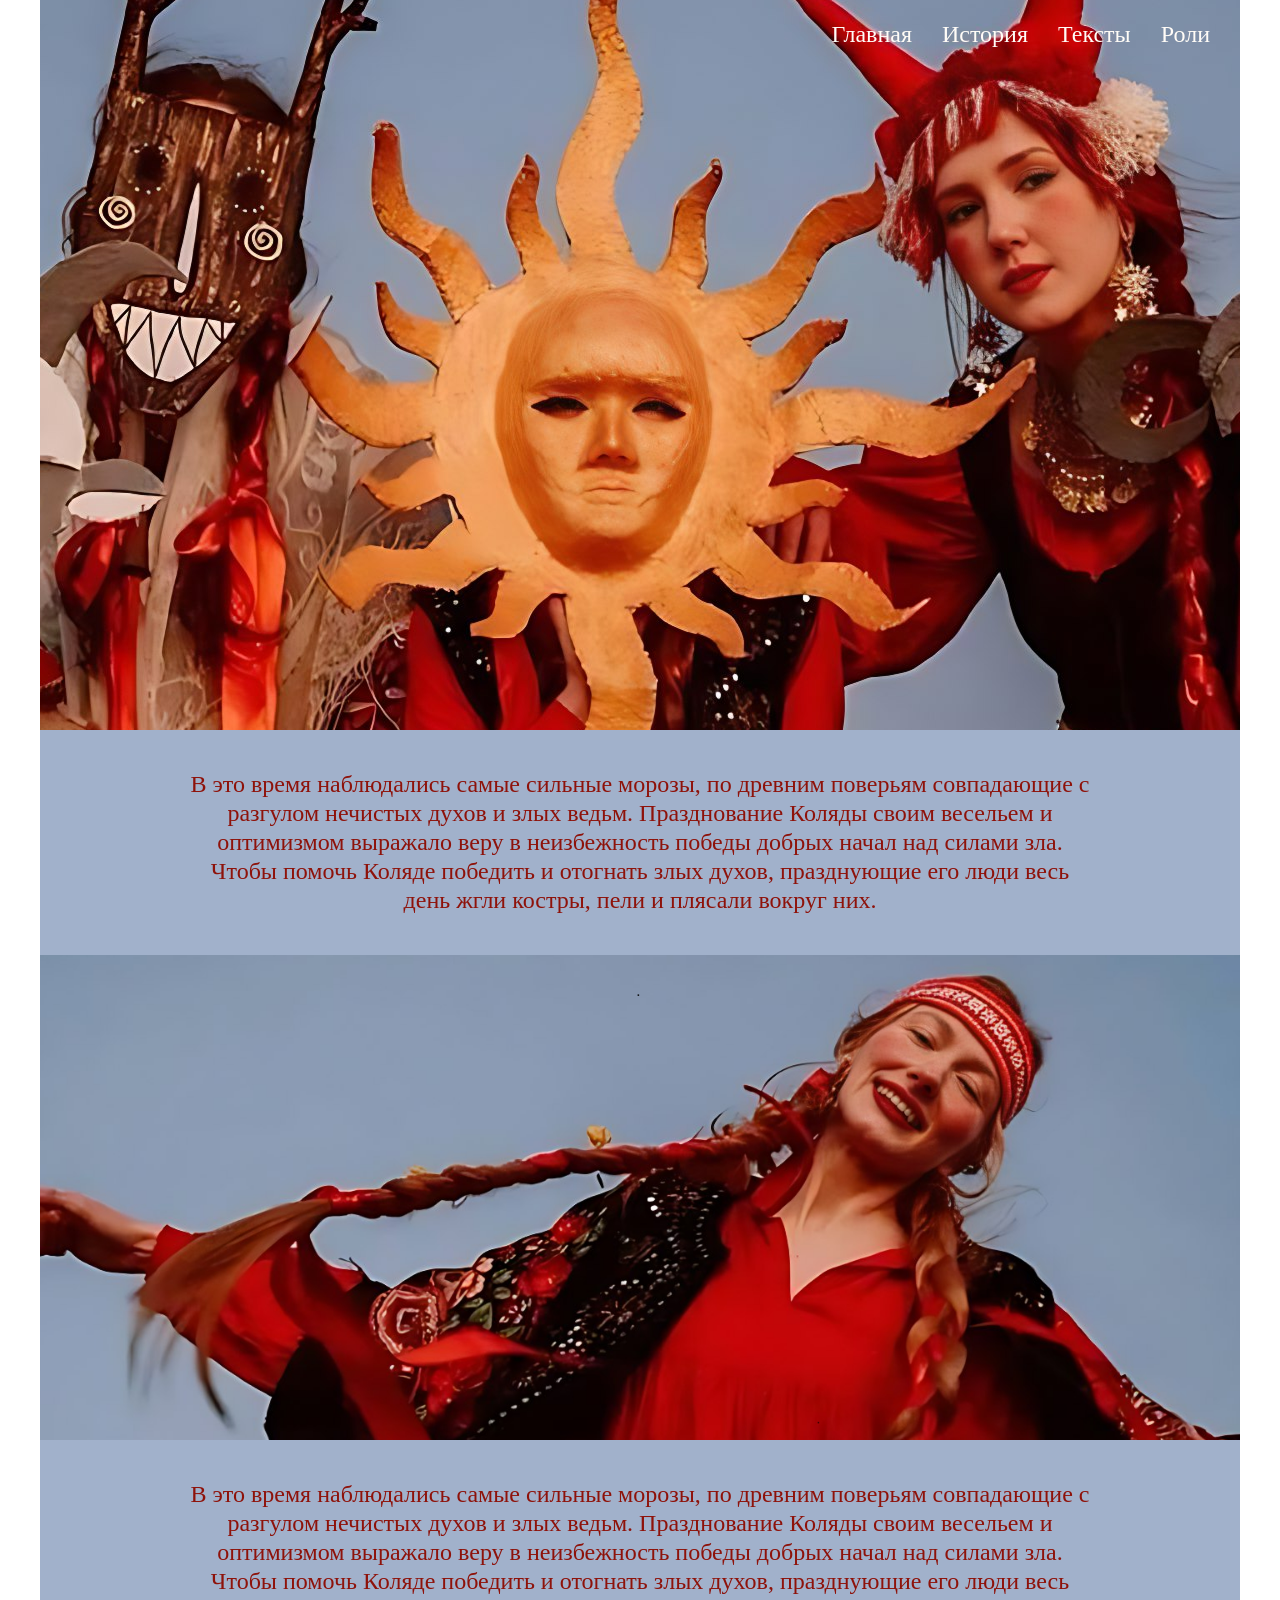
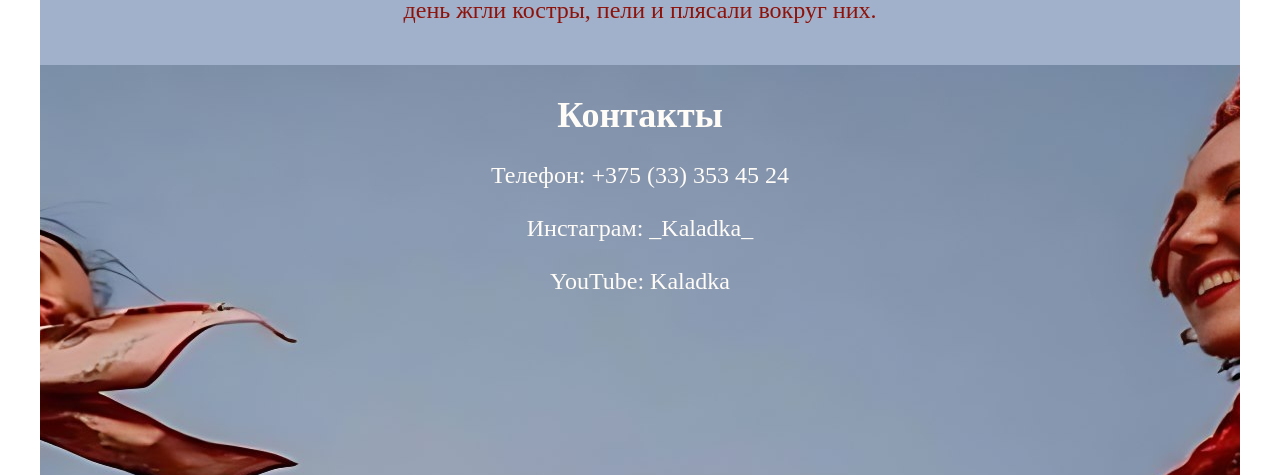
==== history/history.html @ 1ce9709d "Add files via upload" ====
<!DOCTYPE html>
<html lang="rus">
<head>
    <meta charset="UTF-8">
    <meta name="viewport" content="width=device-width, initial-scale=1.0">
    <link rel="preconnect" href="https://fonts.googleapis.com">
    <link rel="preconnect" href="https://fonts.gstatic.com" crossorigin>
    <link href="https://fonts.googleapis.com/css2?family=Philosopher&display=swap" rel="stylesheet">
    <link rel="stylesheet" href="/normalize.css">
    <link rel="stylesheet" href="/history/style.css">
    <title>Каляда</title>
   <link rel="shortcut icon" href="/balalaika_9476349.png" type="image/x-icon">
</head>
<body>
   <div class="container">
  <div class="banner"> 
     
        <header class="header">
   
        <nav class="nav">
            <ul class="menu">
                <li class="menu-item">
                    <a class="menu-link" href="/index.html">Главная</a>
                </li>
                <li class="menu-item">
                    <a class="menu-link" href="/history/history.html">История</a>
                </li>
                <li class="menu-item">
                    <a class="menu-link" href="/text/text.html">Тексты</a>
                </li>
                <li class="menu-item">
                    <a class="menu-link" href="/roles/roles.html">Роли</a>
                </li>
            </ul>
        </nav>

    
    </header>
</div> 
</div>

    <div class="container">
    <section class="hist">
        
           <p class="hist-text">В это время наблюдались самые сильные морозы, по древним поверьям совпадающие с разгулом нечистых духов и злых ведьм. Празднование Коляды своим весельем и оптимизмом выражало веру в неизбежность победы добрых начал над силами зла. Чтобы помочь Коляде победить и отогнать злых духов, празднующие его люди весь день жгли костры, пели и плясали вокруг них.</p>
       
    </section>
</div>

 <div class="container">

    <section class="image-gallery">
        <img src="/images/history2.png" alt="Девушка в национальном костюме">
    </section>
 </div>

 <div class="container">

   <section class="hist">
       
           <p class="text2">В это время наблюдались самые сильные морозы, по древним поверьям совпадающие с разгулом нечистых духов и злых ведьм. Празднование Коляды своим весельем и оптимизмом выражало веру в неизбежность победы добрых начал над силами зла. Чтобы помочь Коляде победить и отогнать злых духов, празднующие его люди весь день жгли костры, пели и плясали вокруг них.</p>
        
    </section>
    </div>
    <div class="container">
<section class="contacts">
    <div class="foter">
     <h2>Контакты</h2>
            <p>Телефон: +375 (33) 353 45 24</p>
            <p>Инстаграм: _Kaladka_</p>
            <p>YouTube: Kaladka</p>      
    </div>
</section>
</div>
</div>
</body>
</html>
---- history/style.css ----
@import url('https://fonts.googleapis.com/css2?family=Philosopher&display=swap');

а{
    text-decoration: none;
    border: none;
    color:#FFFCF7; 
    text-decoration: none;

}
ul{
    padding: 0;
    margin: 0;
    list-style: none;

}
.block {
  border:1px solid black;
  width: 200px;
  height: 300px;
  display:inline-block;
  margin:10px;
}

body{
 /* font-family: "Philosopher", sans-serif; */
  font-weight: 400;
  font-style: normal;
  color:#FFFCF7;

} 

.banner{
background-image: url('/images/history.png');
background-repeat: no-repeat; 
background-position: center top; 
padding: 20px 0 20px;
font-size: 24px;
line-height: 29px;
height: 690px;
}

.container{
    max-width: 1400px; 
    margin: 0 auto;
    padding: 0px 40px;  
}
.nav{
    display: flex;
    justify-content: end;
    align-items: center;
}
.menu{
    display: flex;
}

.menu-item{
    padding-right: 30px;
}
.menu-link{
   text-decoration: none;
    border: none;
    color: #FFFCF7

}


.hist {
    background-color: #A1B1CB; 
    padding: 40px 0;
    margin-top: 0;
}
.hist-text{
    font-size: 24px;
    line-height: 29px;
    max-width: 900px; 
    margin: 0 auto; 
    text-align: center; 
    color: #8E120A;

}
.text2 {
    font-size: 24px;
    line-height: 29px;
    max-width: 900px; 
    margin: 0 auto; 
    text-align: center; 
    color: #8E120A;

}
.image-gallery {
    margin-top: 0px; 
}

.image-gallery img {
    display: block; 
    width: 100%; 
    height: auto; 
    object-fit: cover; 
}

.contacts {
background-image: url('/images/history3.png');
background-repeat: no-repeat; 
background-position: center top; 
display: flex;
justify-content: center;
padding:30px 0; 
text-align: center; 
margin: 0;
height: 350px;
margin-top: 0;

}
.foter h2 {
    
    font-size: 36px; 
    margin: 0px 0px 25px 0px; 
} 

.foter p {
    font-size: 24px; 
    line-height: 29px; 
    margin-bottom: 10px; 
}
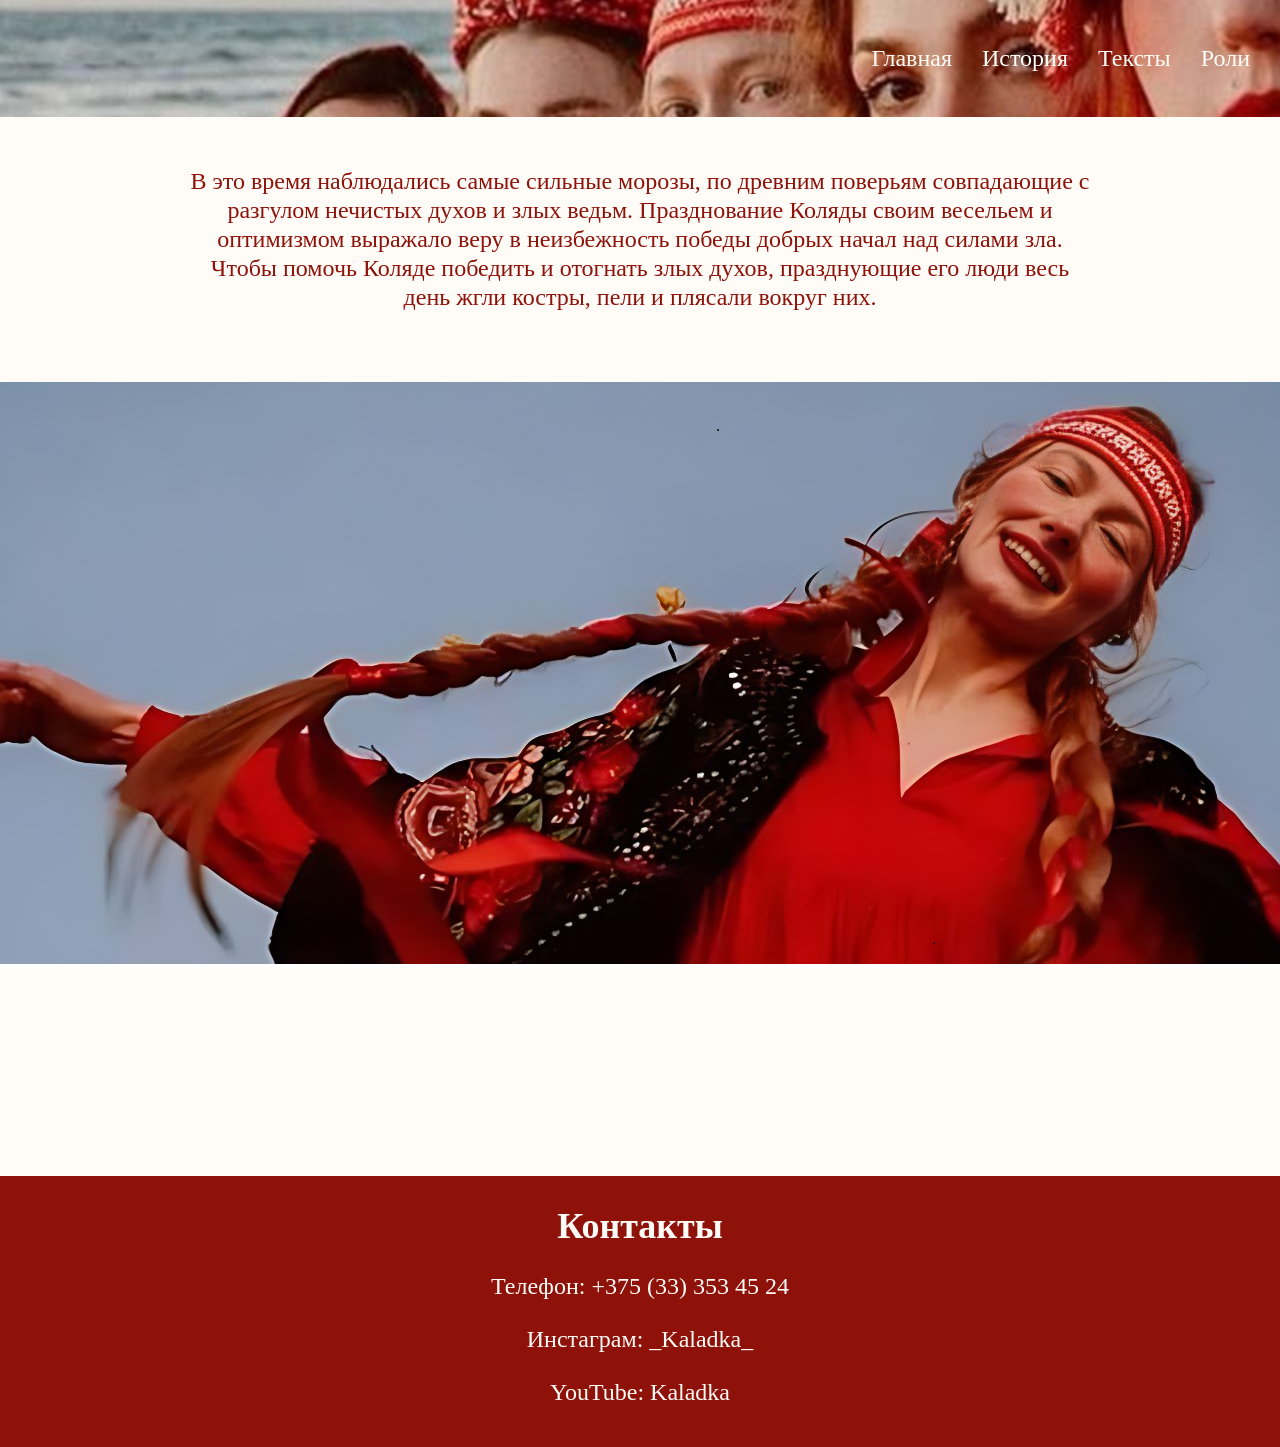
==== commit b9dd8e16: "Add files via upload" ====
--- a/history/history.html
+++ b/history/history.html
@@ -3,66 +3,81 @@
 <head>
     <meta charset="UTF-8">
     <meta name="viewport" content="width=device-width, initial-scale=1.0">
+
     <link rel="preconnect" href="https://fonts.googleapis.com">
     <link rel="preconnect" href="https://fonts.gstatic.com" crossorigin>
     <link href="https://fonts.googleapis.com/css2?family=Philosopher&display=swap" rel="stylesheet">
-    <link rel="stylesheet" href="/normalize.css">
-    <link rel="stylesheet" href="/history/style.css">
-    <title>Каляда</title>
-   <link rel="shortcut icon" href="/balalaika_9476349.png" type="image/x-icon">
+
+    <!-- Исправлено: пути на уровень выше -->
+    <link rel="stylesheet" href="../normalize.css">
+    <link rel="stylesheet" href="../style.css">
+
+    <title>Каляда — История</title>
+
+    <!-- Исправлено -->
+    <link rel="shortcut icon" href="../balalaika_9476349.png" type="image/x-icon">
 </head>
 <body>
-   <div class="container">
+
+<div class="container">
   <div class="banner"> 
-     
         <header class="header">
-   
         <nav class="nav">
             <ul class="menu">
+
+                <!-- Исправлено -->
                 <li class="menu-item">
-                    <a class="menu-link" href="/index.html">Главная</a>
+                    <a class="menu-link" href="../index.html">Главная</a>
                 </li>
+
                 <li class="menu-item">
-                    <a class="menu-link" href="/history/history.html">История</a>
+                    <a class="menu-link" href="history.html">История</a>
                 </li>
+
                 <li class="menu-item">
-                    <a class="menu-link" href="/text/text.html">Тексты</a>
+                    <a class="menu-link" href="../text/text.html">Тексты</a>
                 </li>
+
                 <li class="menu-item">
-                    <a class="menu-link" href="/roles/roles.html">Роли</a>
+                    <a class="menu-link" href="../roles/roles.html">Роли</a>
                 </li>
+
             </ul>
         </nav>
-
-    
-    </header>
-</div> 
+        </header>
+  </div> 
 </div>
 
-    <div class="container">
-    <section class="hist">
-        
-           <p class="hist-text">В это время наблюдались самые сильные морозы, по древним поверьям совпадающие с разгулом нечистых духов и злых ведьм. Празднование Коляды своим весельем и оптимизмом выражало веру в неизбежность победы добрых начал над силами зла. Чтобы помочь Коляде победить и отогнать злых духов, празднующие его люди весь день жгли костры, пели и плясали вокруг них.</p>
-       
-    </section>
+<div class="container">
+<section class="hist">
+    <p class="hist-text">
+        В это время наблюдались самые сильные морозы, по древним поверьям совпадающие с разгулом нечистых духов и злых ведьм. 
+        Празднование Коляды своим весельем и оптимизмом выражало веру в неизбежность победы добрых начал над силами зла. 
+        Чтобы помочь Коляде победить и отогнать злых духов, празднующие его люди весь день жгли костры, пели и плясали вокруг них.
+    </p>
+</section>
 </div>
 
- <div class="container">
+<div class="container">
+<section class="image-gallery">
 
-    <section class="image-gallery">
-        <img src="/images/history2.png" alt="Девушка в национальном костюме">
-    </section>
- </div>
+    <!-- Исправлено -->
+    <img src="../images/history2.png" alt="Девушка в национальном костюме">
 
- <div class="container">
+</section>
+</div>
 
-   <section class="hist">
-       
-           <p class="text2">В это время наблюдались самые сильные морозы, по древним поверьям совпадающие с разгулом нечистых духов и злых ведьм. Празднование Коляды своим весельем и оптимизмом выражало веру в неизбежность победы добрых начал над силами зла. Чтобы помочь Коляде победить и отогнать злых духов, празднующие его люди весь день жгли костры, пели и плясали вокруг них.</p>
-        
-    </section>
-    </div>
-    <div class="container">
+<div class="container">
+<section class="hist">
+    <p class="text2">
+        В это время наблюдались самые сильные морозы, по древним поверьям совпадающие с разгулом нечистых духов и злых ведьм. 
+        Празднование Коляды своим весельем и оптимизмом выражало веру в неизбежность победы добрых начал над силами зла. 
+        Чтобы помочь Коляде победить и отогнать злых духов, празднующие его люди весь день жгли костры, пели и плясали вокруг них.
+    </p>
+</section>
+</div>
+
+<div class="container">
 <section class="contacts">
     <div class="foter">
      <h2>Контакты</h2>
@@ -72,6 +87,6 @@
     </div>
 </section>
 </div>
-</div>
+
 </body>
 </html>
--- a/style.css
+++ b/style.css
@@ -0,0 +1,135 @@
+@import url('https://fonts.googleapis.com/css2?family=Philosopher&display=swap');
+
+а{
+    text-decoration: none;
+    border: none;
+    color:#FFFCF7; 
+    text-decoration: none;
+    border: none;
+
+}
+u{
+    padding: 0;
+    margin: 0;
+    list-style: none;
+
+}
+.block {
+  border:1px solid black;
+  width: 200px;
+  height: 300px;
+  display:inline-block;
+  margin:10px;
+}
+
+body{
+ /* font-family: "Philosopher", sans-serif; */
+  font-weight: 400;
+  font-style: normal;
+  color:#FFFCF7;
+
+} 
+
+.banner{
+background-image: url('/images/the\ main\ one.png');
+background-repeat: no-repeat; 
+background-position: center top; 
+padding: 20px 0 20px;
+font-size: 24px;
+line-height: 29px;
+
+}
+
+.container{
+    max-width: 1400px; /*1160px */
+    margin: 0px auto;
+    padding: 0px;
+}
+.nav{
+    display: flex;
+    justify-content: end;
+    align-items: center;
+}
+.menu{
+    display: flex;
+}
+
+.menu-item{
+    padding-right: 30px;
+    list-style-type: none;
+
+}
+.menu-link{
+   text-decoration: none;
+    border: none;
+    color: #FFFCF7
+
+}
+
+
+.hist {
+    background-color: #FFFCF7; 
+    padding:  50px 0 70px 0;
+ 
+}
+.headline{
+    text-align: center;
+    color: #FFFCF7;
+    margin-top:550px;
+    font-size: 32px;
+    line-height: 36px;
+ 
+
+}
+.hist-text {
+     font-size: 24px;
+    line-height: 29px;
+    max-width: 900px; 
+    margin: 0 auto; 
+    padding: 0 40px; 
+    text-align: center; 
+    color: #8E120A;
+
+}
+
+.image-gallery {
+    margin-top: 0px; 
+}
+
+.gallery-wrapper {
+    display: flex; 
+    gap: 0; /* убираемвсе отступы*/
+    flex-wrap: nowrap; 
+    overflow: hidden;
+    max-width: 1400px; 
+    margin: 0 auto; 
+}
+
+
+.gallery-wrapper img {
+    display: block; 
+    width: calc(100% / 3); 
+    height: auto; 
+    flex-shrink: 0; 
+}
+.contacts {
+    display: flex;
+    justify-content: center;
+    background-color: #8E120A;
+    padding: 30px 0; 
+    text-align: center; 
+    margin: 0;
+ 
+    /* прописать максимальную длинну 1400px */
+}
+.foter h2 {
+    
+    font-size: 36px; 
+    margin: 0px 0px 25px 0px; 
+} 
+
+.foter p {
+    font-size: 24px; 
+    line-height: 29px; 
+    margin-bottom: 10px; 
+} 
